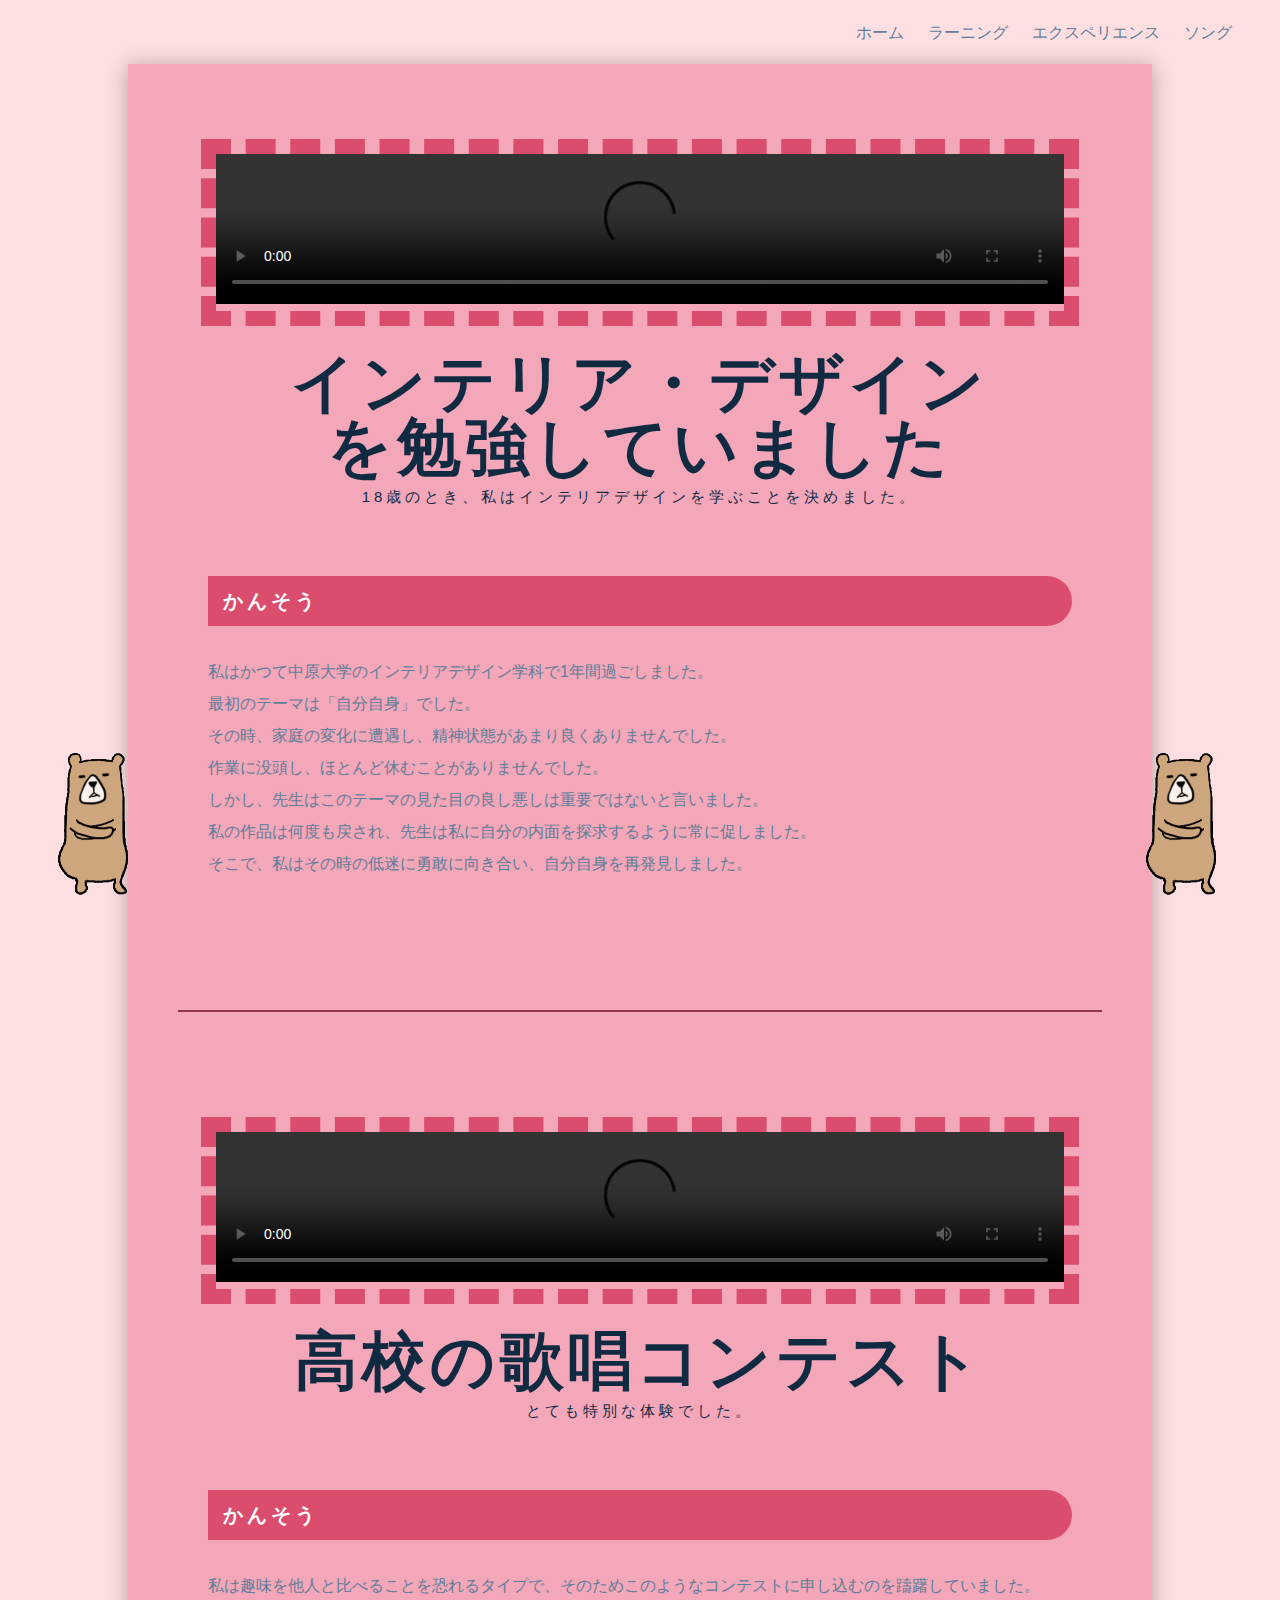
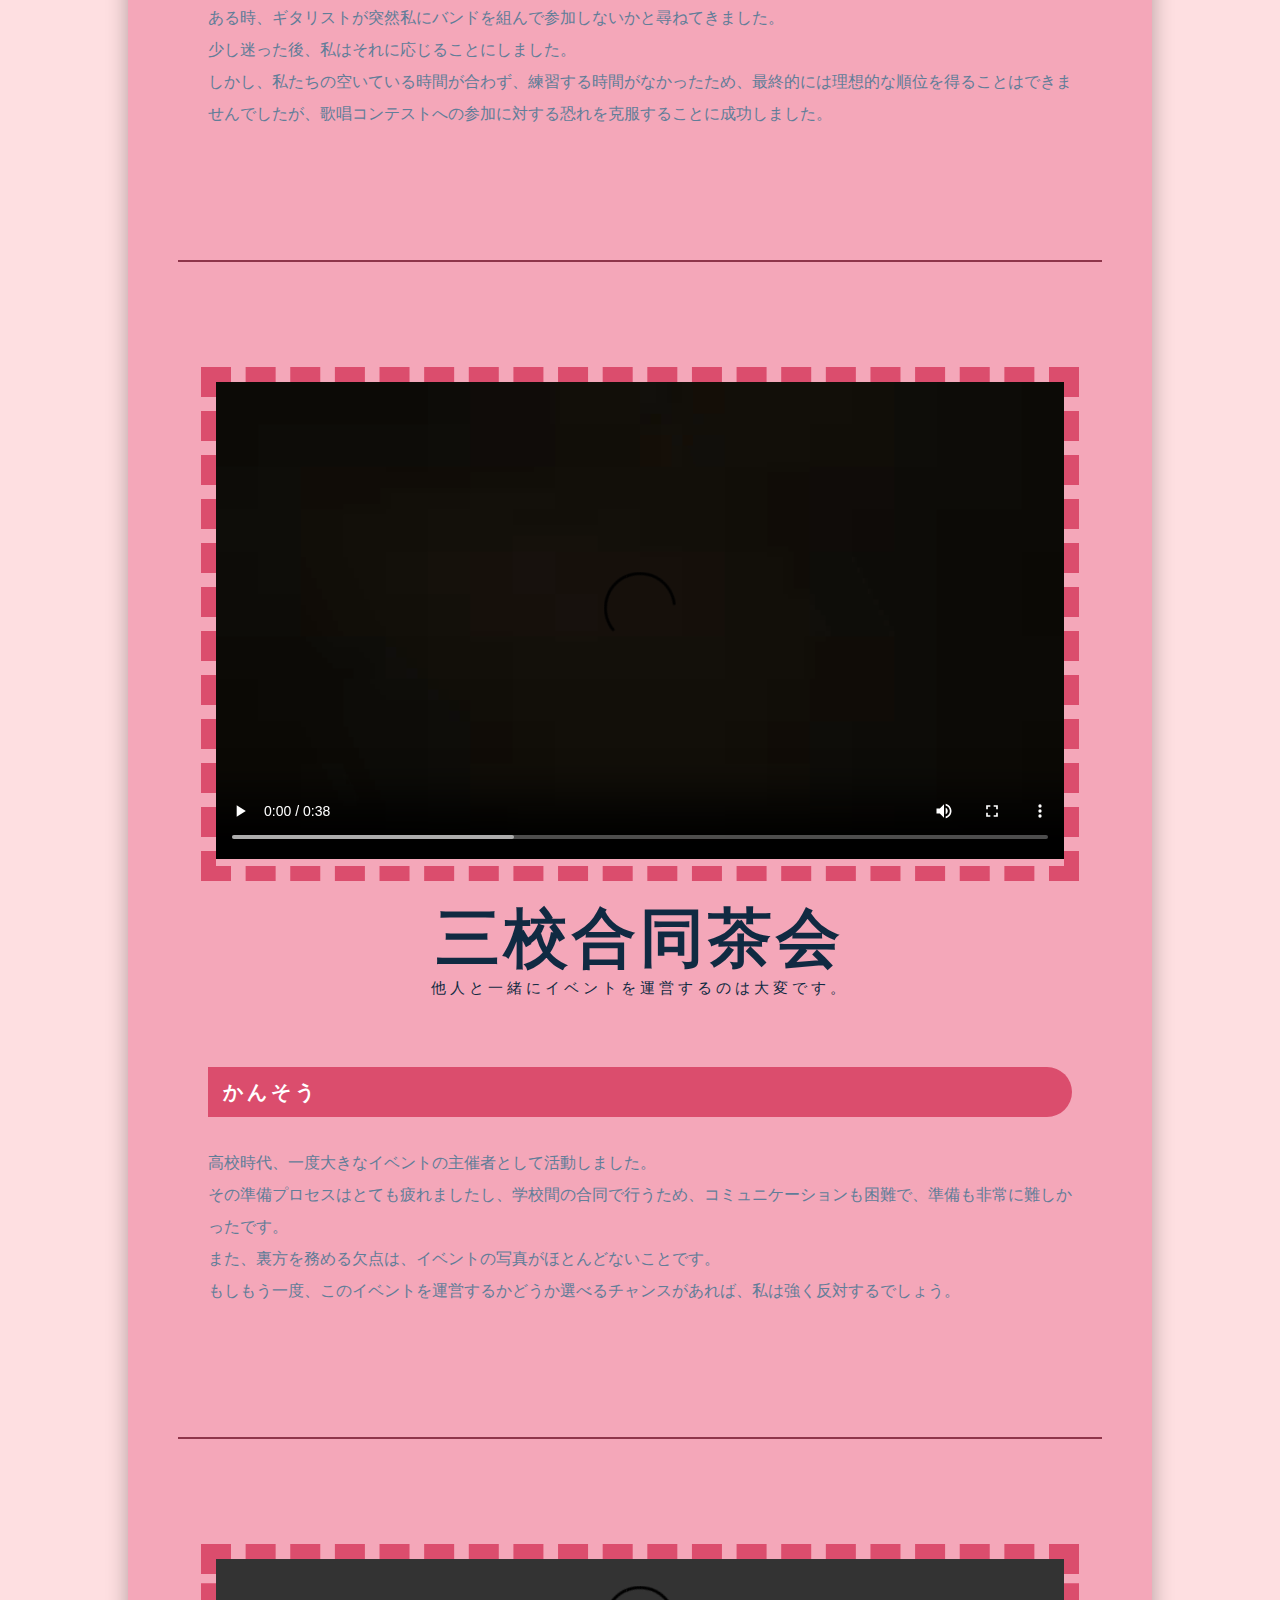
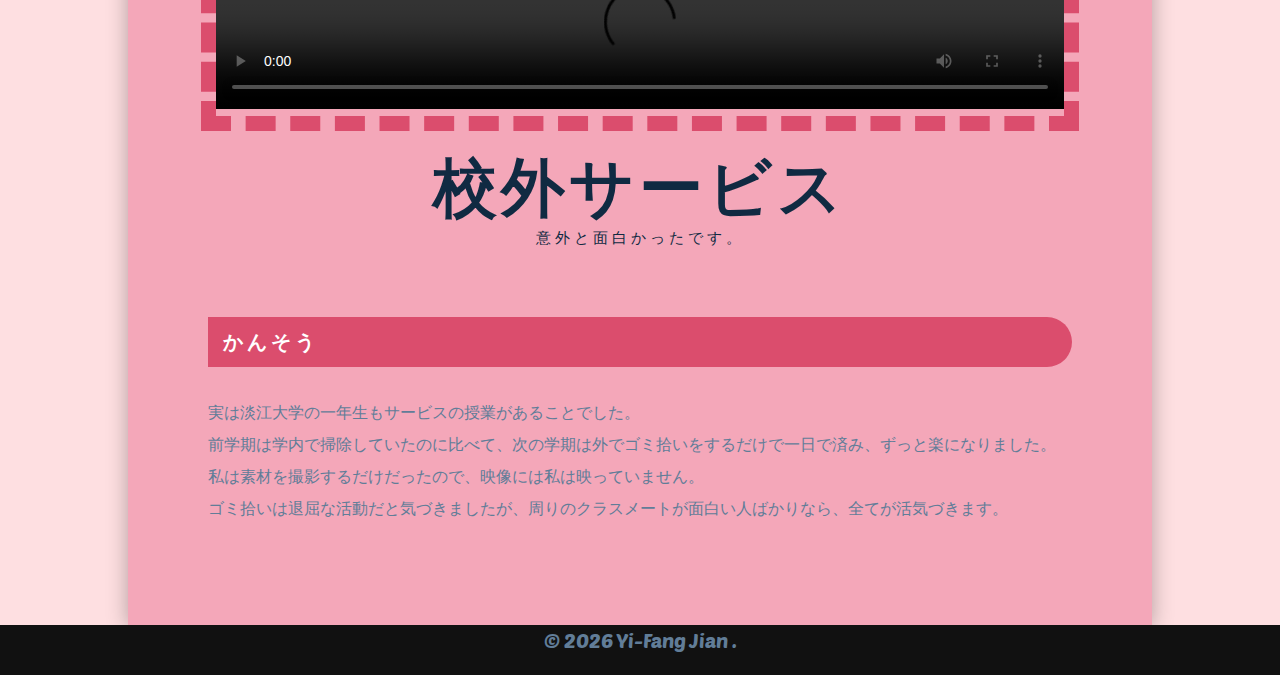
==== learning/learning.html @ a75794bb "all" ====
<!DOCTYPE html>
<html lang="en">
  <head>
    <meta charset="UTF-8" />
    <meta name="viewport" content="width=device-width, initial-scale=1.0" />
    <title>Yi-fang ||エクスペリエンス</title>
    <link rel="preconnect" href="https://fonts.googleapis.com">
    <link rel="preconnect" href="https://fonts.gstatic.com" crossorigin>
    <link href="https://fonts.googleapis.com/css2?family=Poetsen+One&display=swap" rel="stylesheet">
    <!-- css -->
    <link
      rel="stylesheet"
      href="https://cdnjs.cloudflare.com/ajax/libs/font-awesome/6.5.0/css/all.min.css"
      integrity="sha512-Avb2QiuDEEvB4bZJYdft2mNjVShBftLdPG8FJ0V7irTLQ8Uo0qcPxh4Plq7G5tGm0rU+1SPhVotteLpBERwTkw=="
      crossorigin="anonymous"
      referrerpolicy="no-referrer"
    />
    <link rel="stylesheet" href="/style.css" />
  </head>
  <body>

  <!--背景音樂-->

  <audio id="backgroundMusic" loop autoplay volume="0.1">
      <source src="#" type="audio/mp3">
      您的瀏覽器不支持音樂播放。
  </audio>



    <!-- navbar -->
    <nav class="nav" id="nav">
      <div class="nav-center">
        <!-- nav-links -->
        <ul class="nav-links">
          <li>
            <a href="/index.html">ホーム</a>
          </li>
          <li>
            <a href="/personal/ex.html">ラーニング</a>
        </li>
        <li>
            <a href="./learning.html">エクスペリエンス</a>
        </li>
        <li>
            <a href="/lyrics/ly.html">ソング</a>
        </li>
        </ul>
        <button class="nav-btn" id="nav-btn">
          <i class="fa-solid fa-bars"></i>
        </button>
      </div>
    </nav>
    <!-- end of navbar -->

    <!-- sidebar -->
    <aside class="sidebar" id="sidebar">
      <div>
        <button class="close-btn" id="close-btn">
          <i class="fas fa-times"></i>
        </button>
        <ul class="sidebar-links">
          <li>
            <a href="/index.html">ホーム</a>
          </li>
          <li>
            <a href="/personal/ex.html">ラーニング</a>
        </li>
        <li>
            <a href="./learning.html">エクスペリエンス</a>
        </li>
        <li>
            <a href="/lyrics/ly.html">ソング</a>
        </li>
        </ul>
        </ul>
        
      </div>
    </aside>
    <!-- end of sidebar -->

     <!-- resume -->
     <section class="resume" id="target-section">
      <div class="container">
        <div class="header">
          <div class="img-area">
              <video controls src="/media/video2.mp4"></video>
          </div>
          <h1>インテリア・デザイン<br>を勉強していました</h1>
          <h3>18歳のとき、私はインテリアデザインを学ぶことを決めました。</h3>
        </div>
        <div class="main">
          <div class="left">
            <h2>かんそう</h2>
            <p>
              私はかつて中原大学のインテリアデザイン学科で1年間過ごしました。<br>最初のテーマは「自分自身」でした。<br>その時、家庭の変化に遭遇し、精神状態があまり良くありませんでした。<br>作業に没頭し、ほとんど休むことがありませんでした。<br>しかし、先生はこのテーマの見た目の良し悪しは重要ではないと言いました。<br>私の作品は何度も戻され、先生は私に自分の内面を探求するように常に促しました。<br>そこで、私はその時の低迷に勇敢に向き合い、自分自身を再発見しました。</p>
          </div>

        </div>

        <div class="header" id="header2">
          <div class="img-area">
              <video controls src="/media/video1.MOV"></video>
          </div>
          <h1>高校の歌唱コンテスト</h1>
          <h3>とても特別な体験でした。</h3>
        </div>
        <div class="main">
          <div class="left">
            <h2>かんそう</h2>
            <p>
              私は趣味を他人と比べることを恐れるタイプで、そのためこのようなコンテストに申し込むのを躊躇していました。<br>ある時、ギタリストが突然私にバンドを組んで参加しないかと尋ねてきました。<br>少し迷った後、私はそれに応じることにしました。<br>しかし、私たちの空いている時間が合わず、練習する時間がなかったため、最終的には理想的な順位を得ることはできませんでしたが、歌唱コンテストへの参加に対する恐れを克服することに成功しました。</p>
          </div>
        </div>

        <div class="header" id="header2">
          <div class="img-area">
              <video controls src="/media/video4.mp4"></video>
          </div>
          <h1>三校合同茶会</h1>
          <h3>他人と一緒にイベントを運営するのは大変です。</h3>
        </div>
        <div class="main">
          <div class="left">
            <h2>かんそう</h2>
            <p>
              高校時代、一度大きなイベントの主催者として活動しました。<br>その準備プロセスはとても疲れましたし、学校間の合同で行うため、コミュニケーションも困難で、準備も非常に難しかったです。<br>また、裏方を務める欠点は、イベントの写真がほとんどないことです。<br>もしもう一度、このイベントを運営するかどうか選べるチャンスがあれば、私は強く反対するでしょう。
            </p>
          </div>
        </div>

        <div class="header" id="header2">
          <div class="img-area">
              <video controls src="/media/大尾鱸鰻5--- 一起去服學  前導預告＋專業解說.mp4"></video>
          </div>
          <h1>校外サービス</h1>
          <h3>意外と面白かったです。</h3>
        </div>
        <div class="main">
          <div class="left">
            <h2>かんそう</h2>
            <p>
              実は淡江大学の一年生もサービスの授業があることでした。<br>前学期は学内で掃除していたのに比べて、次の学期は外でゴミ拾いをするだけで一日で済み、ずっと楽になりました。<br>私は素材を撮影するだけだったので、映像には私は映っていません。<br>ゴミ拾いは退屈な活動だと気づきましたが、周りのクラスメートが面白い人ばかりなら、全てが活気づきます。
            </p>
          </div>
        </div>



      </div> 
      </section>
  
    <!-- end of resume-->

<!--bear-->
<div class="bear">
  <img src="/media/左下.gif" alt="">
</div>

<div class="bear2">
  <img src="/media/左下.gif" alt="">
</div>



    <!-- footer -->
    <footer class="footer">
      <p>&copy; <span id="date"></span> Yi-fang Jian . </p>
    </footer>
    <!-- end of footer -->
   
    <script src="/script.js"></script>
    
  </body>
</html>
---- style.css ----
/*
=============== 
Variables
===============
*/
:root {
  /* dark shades of primary color*/
  --clr-primary-1: #8E354A;
  --clr-primary-2: #B5495B;
  --clr-primary-3: #E87A90;
  --clr-primary-4: #F4A7B9;
  /* primary/main color */
  --clr-primary-5: #DB4D6D;
  /* lighter shades of primary color */
  --clr-primary-6: #D05A6E;
  --clr-primary-7: #DC9FB4;
  --clr-primary-8: #FEDFE1;
  --clr-primary-9: #EEA9A9;
  --clr-primary-10: #F4A7B9;
 
  --clr-grey-1: hsl(209, 61%, 16%);
  --clr-grey-2: hsl(211, 39%, 23%);
  --clr-grey-3: hsl(209, 34%, 30%);
  --clr-grey-4: hsl(209, 28%, 39%);
 
  --clr-grey-5: hsl(210, 22%, 49%);
  --clr-grey-6: hsl(209, 23%, 60%);
  --clr-grey-7: hsl(211, 27%, 70%);
  --clr-grey-8: hsl(210, 31%, 80%);
  --clr-grey-9: hsl(212, 33%, 89%);
  --clr-grey-10: hsl(210, 36%, 96%);
  --clr-white: #fff;
  --ff-primary: "Roboto", sans-serif;
  --ff-secondary: "Open Sans", sans-serif;
  --transition: all 0.3s linear;
  --spacing: 0.25rem;
  --radius: 0.5rem;
  --light-shadow: 0 5px 15px rgba(0, 0, 0, 0.1);
  --dark-shadow: 0 5px 15px rgba(0, 0, 0, 0.2);
  --max-width: 1170px;
}


*,
::after,
::before {
  margin: 0;
  padding: 0;
  box-sizing: border-box;
}


body {
  font-family: "Poetsen One", sans-serif;
  font-weight: 400;
  font-style: normal;
  background: var(--clr-white);
  color: var(--clr-grey-1);
  line-height: 1.5;
  font-size: 1rem;
  cursor: url("./media/mouse.ico"),auto;
}

ul {
  list-style-type: none;
}

a {
  font-size: 1.8rem;
  text-decoration: none;
}

.nav-links a{
    font-size: 1rem;
}

img:not(.nav-logo) {
  width: 100%;
  display: block;
}

h1,
h2,
h3,
h4 {
  letter-spacing: var(--spacing);
  text-transform: capitalize;
  line-height: 1.25;
  margin-bottom: 0.75rem;
  font-family: var(--ff-primary);
}

h1 {
  font-size: 3rem;
}

h2 {
  font-size: 2rem;
}

h3 {
  font-size: 1.25rem;
}

h4 {
  font-size: 0.875rem;
}

p {
  margin-bottom: 1.25rem;
  color: var(--clr-grey-5);
}

@media screen and (min-width: 800px) {
  h1 {
    font-size: 4rem;
  }
  h2 {
    font-size: 2.5rem;
  }
  h3 {
    font-size: 1.75rem;
  }
  h4 {
    font-size: 1rem;
  }
  body {
    font-size: 1rem;
  }
  h1,
  h2,
  h3,
  h4 {
    line-height: 1;
  }
}

/*背景音樂*/
.fullscreen {
  top: 0;
  left: 0;
  position: fixed;
  margin:0;
  width: 100%;
  height: 100%;
  background: var(--clr-primary-8);
  display: flex;
  justify-content: center;
  align-items: center;
  height: 100%;
  z-index: 1000;
}
.start-button {
  font-size: 20em;
  color: #8E354A;
  cursor: pointer;
  z-index: 1001;
  border: none;
  background-color: #FEDFE1;
}

.start-button:hover{
  color: #E87A90;
  text-shadow: 2px 5px 10px var(--clr-grey-4); /* 添加陰影 */;
}

.social-icons {
  justify-content: center;
  display: flex;
  width: auto;
  align-items: center;
  gap: 8rem;
  font-size: 5rem;
  color: var(--clr-grey-5);
  transition: var(--transition);
  margin-top: 5rem;
}

.social-icons :hover {
  color: var(--clr-grey-5);
}

.btn {
  text-transform: uppercase;
  background: var(--clr-primary-5);
  color: var(--clr-primary-1);
  padding: 0.375rem 0.75rem;
  letter-spacing: var(--spacing);
  display: inline-block;
  font-weight: 700;
  -webkit-transition: var(--transition);
  transition: var(--transition);
  font-size: 0.875rem;
  border: 2px solid transparent;
  cursor: pointer;
  box-shadow: 0 1px 3px rgba(0, 0, 0, 0.2);
  border-radius: var(--radius);
}

.btn:hover {
  color: var(--clr-primary-1);
  background: var(--clr-primary-7);
}

.underline {
  width: 8rem;
  height: 0.25rem;
  background-color: var(--clr-primary-5);
  margin-bottom: 1.25rem;
  margin: 0 auto;
}

/* section */
.section {
  padding: 5rem 0;
}

.section-center {
  width: 90vw;
  margin: 0 auto;
  max-width: 1170px;
}

@media screen and (min-width: 992px) {
  .section-center {
    width: 95vw;
  }
}

.bear{
  width: 15%;
  position: fixed;
  z-index: 999;
  left: 0;
  bottom: 0;
}

.bear2{
  width: 15%;
  position: fixed;
  z-index: 999;
  right: 0;
  bottom: 0;
}


/*
=============== 
Navbar
===============
*/

.nav {
  display: flex;
  justify-content: center;
  align-items: center;
  height: 4rem;
  background-color: var(--clr-primary-8);
}
.nav-center {
  display: flex;
  justify-content: space-between;
  align-items: center;
  width: 100%;
  position: relative;
  margin: 0 auto;
}
.nav-links {
  display: none;
}

.nav-btn {
  position: absolute;
  right: 1.5rem;
  font-size: 2rem;
  border-color: transparent;
  background-color: transparent;
  color: var(--clr-primary-5);
  cursor: pointer;
}

.navbar-fixed {
  position: fixed;
  left: 0;
  top: 0;
  width: 100%;
  background-color: white;
  box-shadow: var(--light-shadow);
  z-index: 5;
}

@media screen and (min-width: 768px) {
  .nav .nav-links {
    display: flex;
    gap: 1.5rem;
    position: absolute;
    right: 3rem;
  }
  .nav li a {
    color: var(--clr-grey-5);
  }
  .nav li a:hover {
    font-size: larger;
    color: var(--clr-primary-5);
    border-bottom: 2px solid rgba(133, 26, 26, 0.547);
  }
  .nav-btn {
    display: none;
  }
}
/*
=============== 
Sidebar
===============
*/
.sidebar {
  position: fixed;
  left: 0;
  top: 0;
  width: 100%;
  height: 100%;
  display: grid;
  justify-content: center;
  align-items: center;
  background-color: var(--clr-grey-10);
  z-index: 5;
  transition: var(--transition);
  transform: translateX(-100%);
  text-align: center;
}
.sidebar .close-btn {
  position: absolute;
  top: 1rem;
  right: 1rem;
  font-size: 2rem;
  border-color: transparent;
  background-color: transparent;
  color: #bb2525;
  cursor: pointer;
}
.sidebar .close-btn:hover {
  color: #e66b6b;
}
.sidebar-links a {
  font-size: 2rem;
  text-transform: capitalize;
  color: var(--clr-grey-5);
  letter-spacing: var(--spacing);
}
.sidebar-links a:hover {
  color: var(--clr-grey-2);
}

.show-sidebar {
  transform: translateX(0);
}

/*
=============== 
me
===============
*/
@keyframes fadeIn {
  from {
    opacity: 0;
  }
  to {
    opacity: 1;
  }
}
.me {
  background-color: var(--clr-primary-8);
}
.me-center {
  animation: fadeIn 2s ease-in-out;
  height: calc(100vh - 4rem);
  display: grid;
  place-items: center;
}


.me .underline {
  margin-left: 0;
  margin-bottom: 0.5rem;
}
.me-info h4 {
  color: var(--clr-grey-4);
  letter-spacing: 1px;
  margin-top: 2rem;
}
.me-img {
  display: none;
  border-radius: var(--radius);
}
.me .social-icons {
  justify-content: start; /*start是從頭開始的意思*/

}
.me .social-icons .social-icon {
  color: var(--clr-primary-1);

}
.me .social-icons .social-icon:hover {
  color: var(--clr-primary-4);
}
.me-btn {
  margin-top: 1.5rem;
}

@media screen and (min-width: 768px) {
  .me-center {
    grid-template-columns: 1fr 1fr;
  }
  .me-img {
    display: block;
    width: 70%;
    position: relative;
  }
  .me-img::before {
    /*執行這個css之前要做什麼*/
    content: ""; /*內容用空的*/
    position: absolute;
    top: 2rem;
    right: -2rem;
    width: 100%;
    height: 100%;
    border: 0.25rem solid var(--clr-primary-5);
    border-radius: var(--radius);
  }
  .me-photo {
    max-width: 25rem;
    max-height: 30rem;
    object-fit: cover; /*讓圖片不會變形*/
    border-radius: var(--radius);
    position: relative; /*如果框框沒有往嚇跑可以設z-index*/
  }
}
/*
=============== 
About
===============
*/
.about-center {
  place-items: center;
  display: grid;
  justify-content: center;
  align-items: center;
  gap: 2rem;
}
.about-info {
  padding: 3rem;
}
.about-title {
  text-align: left;
  margin-bottom: 3rem;
  margin-top: 3rem;
}
.about-title .underline {
  margin-left: 0;
}
.about-img {
  display: block;
  width: 70%;
  position: relative;
  background-origin: var(--radius);
}
.about-img::before {
  content: "";
  position: absolute;
  width: 100%;
  height: 100%;
  border: 0.25rem solid var(--clr-primary-5);
  top: 2rem;
  left: -2rem;
  border-radius: var(--radius);
}
.about-photo {
  max-width: 25rem;
  max-height: 30rem;
  object-fit: cover; /*讓圖片不會變形*/
  border-radius: var(--radius);
  position: relative; /*如果框框沒有往嚇跑可以設z-index*/
}

@media screen and (min-width: 992px) {
  .about-center {
    grid-template-columns: 1fr 1fr;
  }
}

/*
=============== 
projects
===============
*/
.projects .section-title {
  text-align: center;
  margin-bottom: 2rem;
}
.projects-text {
  width: 80vw;
  margin: 0 auto; /*讓它可以置中*/
}
.projects .underline {
  margin-bottom: 1.5rem;
}
.projects-center .project {
  position: relative;
  margin-bottom: 2rem;
  background-color: var(--clr-primary-5);
  border-radius: var(--radius);
}
.projects-center .project::after {
  content: "";
  position: absolute;
  left: 0;
  top: 0;
  width: 100%;
  height: 100%;
  border: 0.25rem solid var(--clr-white);
  opacity: 0;
  transition: var(--transition);
  border-radius: var(--radius);
}
.projects-center .project:hover::after {
  opacity: 1;
  transform: scale(0.8);
}
.projects-center .project-img {
  width: 100%;
  height: 100%;
  object-fit: cover;
  border-radius: var(--radius);
  transition: var(--transition);
}
.projects-center .project-info {
  position: absolute;
  text-align: center;
  left: 50%;
  top: 50%;
  transform: translate(-50%, -50%); /*挪位置*/
  color: var(--clr-white);
  opacity: 0; /*設定可見度*/
  transition: var(--transition); /*字的變化*/
}
.projects-center .project-info p {
  color: var(--clr-white);
}
.projects-center:hover .project-info {
  opacity: 1;
}
.projects-center:hover .project-img {
  opacity: 0.2;
}



@media screen and (min-width: 676px) {
  .projects-center {
    display: grid;
    grid-template-columns: 1fr 1fr;
    column-gap: 2rem;
  }
}
@media screen and (min-width: 992px) {
  .projects-center {
    grid-template-columns: repeat(3, 1fr);
  }
}
@media screen and (min-width: 1170px) {
  .projects-center {
    grid-template-rows: 200px 200px; /*設定grid有兩列*/
    gap: 1rem;
    grid-template-areas: "a b b" "a c d";
  }
  .projects .project-img {
    height: 100%;
  }
  .projects .project {
    height: 100%;
  }
  .projects .project-1 {
    grid-area: a;
  }
  .projects .project-2 {
    grid-area: b;
  }
  .projects .project-3 {
    grid-area: c;
  }
  .projects .project-4 {
    grid-area: d;
  }
}
/*
=============== 
gallery
===============
*/
@keyframes rotate {
  from {
    transform: perspective(1200px) rotateY(0deg);
  }
  to {
    transform: perspective(1200px) rotateY(360deg);
  }
}
.gallery {
  display: flex;
  flex-direction: column;
  justify-content: center;
  align-items: center;
  margin-bottom: 5rem;
  margin-top: 5rem;
  gap: 2rem;
}

#gallery-title{
    display: grid;
    place-items: center;
    
}

#gallery-underline{
    margin-bottom: 1.5rem;
}

.gallery .images {
  margin: 3rem;
  height: 100vh;
  display: grid;
  place-items: center;
  background-color: var(--clr-primary-10);
  position: relative;
  width: 300px;
  height: 200px;
  transform-style: preserve-3d;
  animation: rotate 35s linear infinite;
}
.gallery .images span {
  position: absolute;
  width: 100%;
  height: 100%;
  transform-origin: center;
  transform-style: preserve-3d;
  transform: rotateY(calc(var(--i) * 45deg)) translateZ(380px);
}
.gallery .images span img {
  position: absolute;
  width: 100%;
  height: 100%;
  object-fit: fill;
}

/*
=============== 
Footer
===============
*/
.footer {
  height: 5%;
  background-color: #111;
  display: grid;
  place-items: center;
}
.footer .social-icon {
  color: var(--clr-primary-5);
  
}
.footer .social-icon:hover {
  color: var(--clr-primary-10);
}
.footer p {
  text-transform: capitalize;
  font-size: 1.25rem;
}




/*
=============== 
resume
===============
*/
.resume{
  height: 100%;
  place-items: center;
  background-color: #FEDFE1;
}
.resume .container {
  font-family: "Montserrat", sans-serif;
  background: var(--clr-primary-10);
  max-width: 80%;

 margin-left: auto;
 margin-right: auto;
  padding: 50px;
  box-shadow: 0 2px 20px rgba(0, 0, 0, 0.3);
}
.resume .header {
  text-align: center;
}
#header2{
  padding-top: 5rem;
  margin-top: 5rem;
  border-top: 2px solid #8E354A;
}
.resume .header h1 {
  margin-bottom: 10px;
}
.resume .header h3 {
  text-transform: uppercase;
  font-size: 15px;
  font-weight: 500;
}
.resume .img-area {
  width: 95%;
  object-fit: cover;
  overflow: hidden;
  margin: 25px auto;
  border: 15px dashed var(--clr-primary-5);
}

video{
  width: 100%;
  height: 100%;
}


.resume .main {
  display: flex;
  flex-wrap: wrap;
}
.resume .left {
  flex: 1;
  padding: 30px;
}
.resume .left p {
  line-height: 2;
}
.resume .left ul li {
  line-height: 2;
}
.resume h2 {
  background: var(--clr-primary-5);
  padding: 15px;
  color: #fff;
  margin: 30px 0;
  font-size: 20px;
  border-radius: 0 50px 50px 0;
}
.resume .right {
  flex: 1;
  padding: 30px;
}
.resume .right h3 {
  margin-bottom: 15px;
}
.resume .right p {
  line-height: 2.9;
}
.resume .right ul li {
  line-height: 2;
}

@media only screen and (min-width: 768px) and (max-width: 991px) {
  .resume .container {
    width: 95%;
    height: auto;
  }
  .resume h2 {
    font-size: 18px;
  }
}
@media screen and (max-width: 600px) {
  .resume .main {
    flex-direction: column;
  }
  .resume .left,
  .resume .right {
    flex: none;
    width: 100%;
  }
  .resume .container {
    width: 95%;
    height: auto;
  }
  .resume h2 {
    font-size: 15px;
  }
}



/*
====================
table
====================
*/

.table_center{
  max-width: 65em;
  padding: 3rem;
  display: flex;
  justify-content: center;
  align-items: center;
  flex-direction: column;
  gap: 5rem;
}

table {
  border-style: dashed;
  margin-top: 5rem;
  margin-bottom: 5rem;
  width: 100%; 
  margin: 20px 0;
      }

     
th, td {
  border: 1px solid #bebebe; 
  padding: 8px;
  text-align: center; 
      }

    
th {
  background-color: #f0f0f2; 
  color: rgb(0, 0, 0); 
      }

     
  tr:hover {background-color: #f5f5f5;}

     
  tr:nth-child(odd) {background-color: #f2f2f2;}


  /*
====================
song
====================
*/

audio {
  width: 100%;
  margin: 30px 0;
}


.contain{
  display: flex;
  flex-direction:column;
  justify-content: center;
  align-items: center;
}

#container ul {
  border: 2px solid transparent;
  transition: 0.5s;
  list-style: none;
}
ul li {
  display: flex;
  justify-content: center;
  align-items: center;
  height: 30px;
  font-size: 1rem;
  word-spacing: 0.5rem;
  transition: 0.5s;
}


ul li.active {
  color: #fff;
  transform: scale(1.2);
}
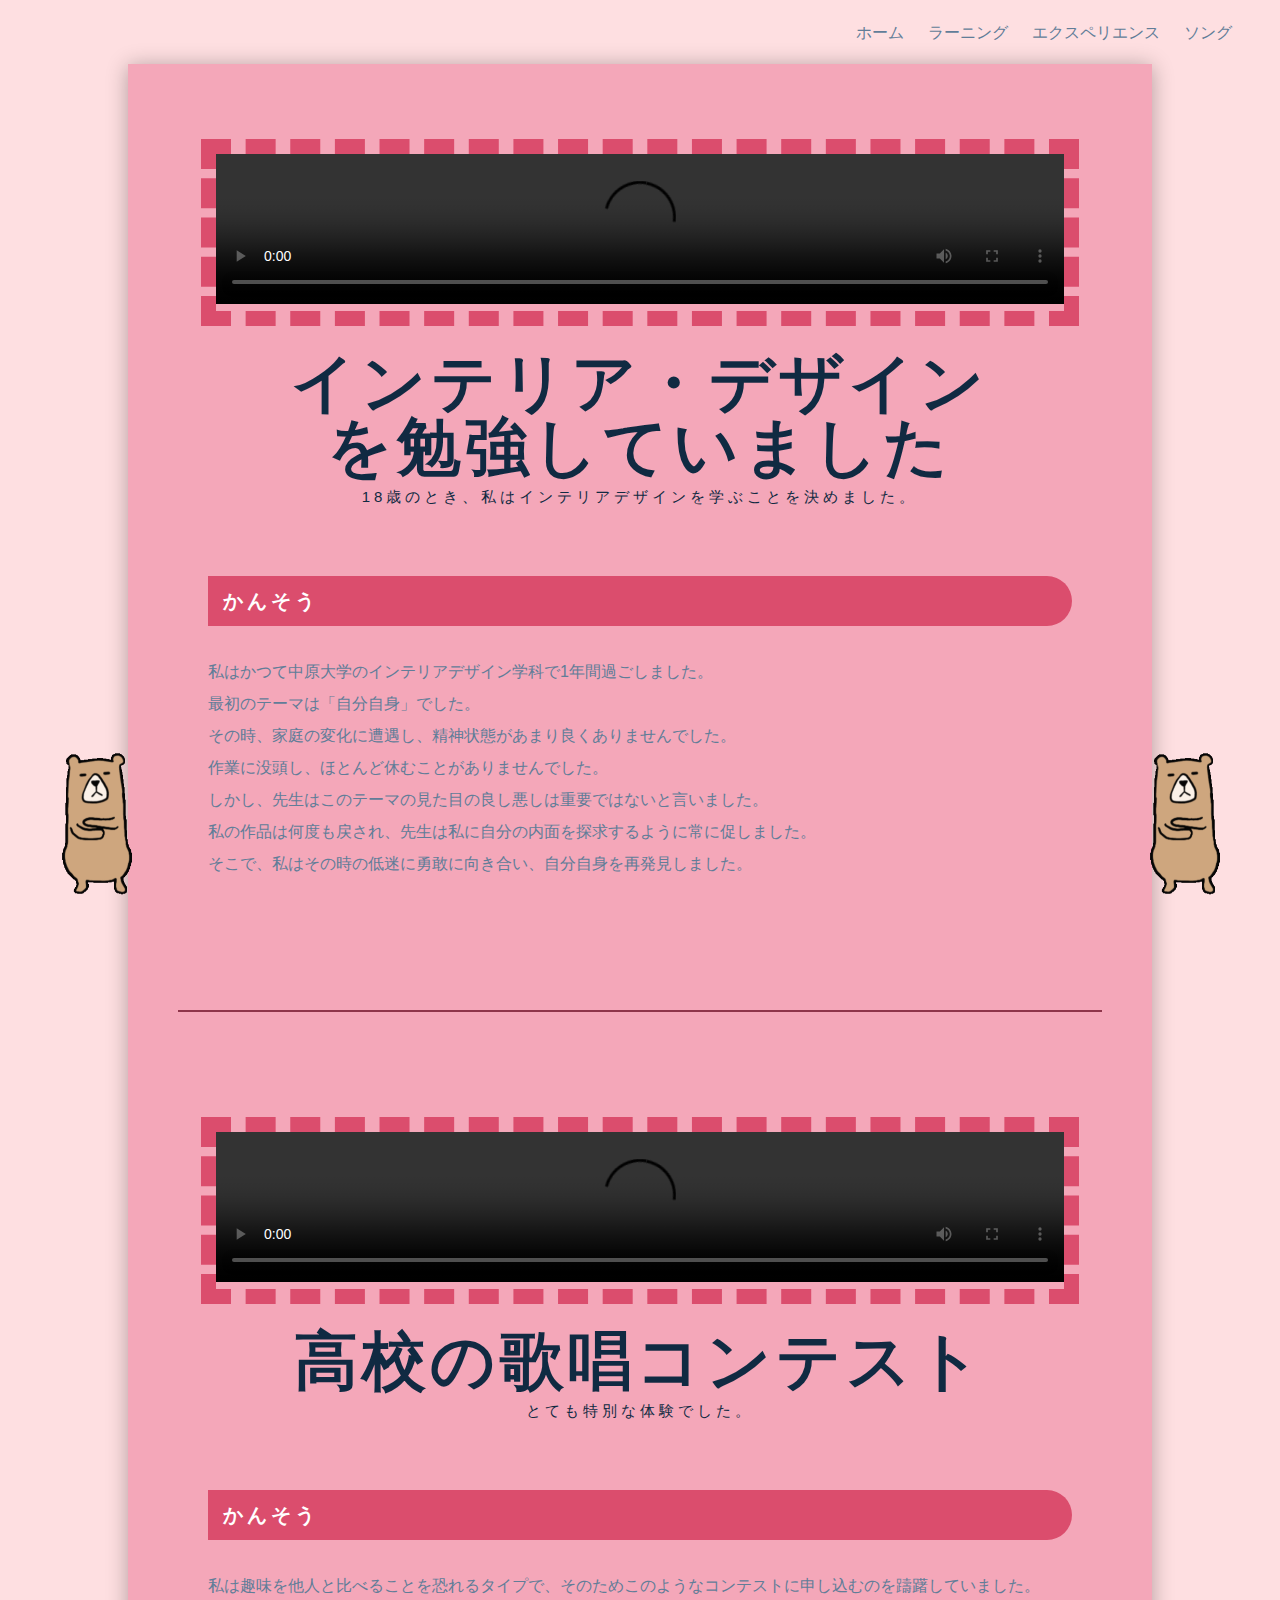
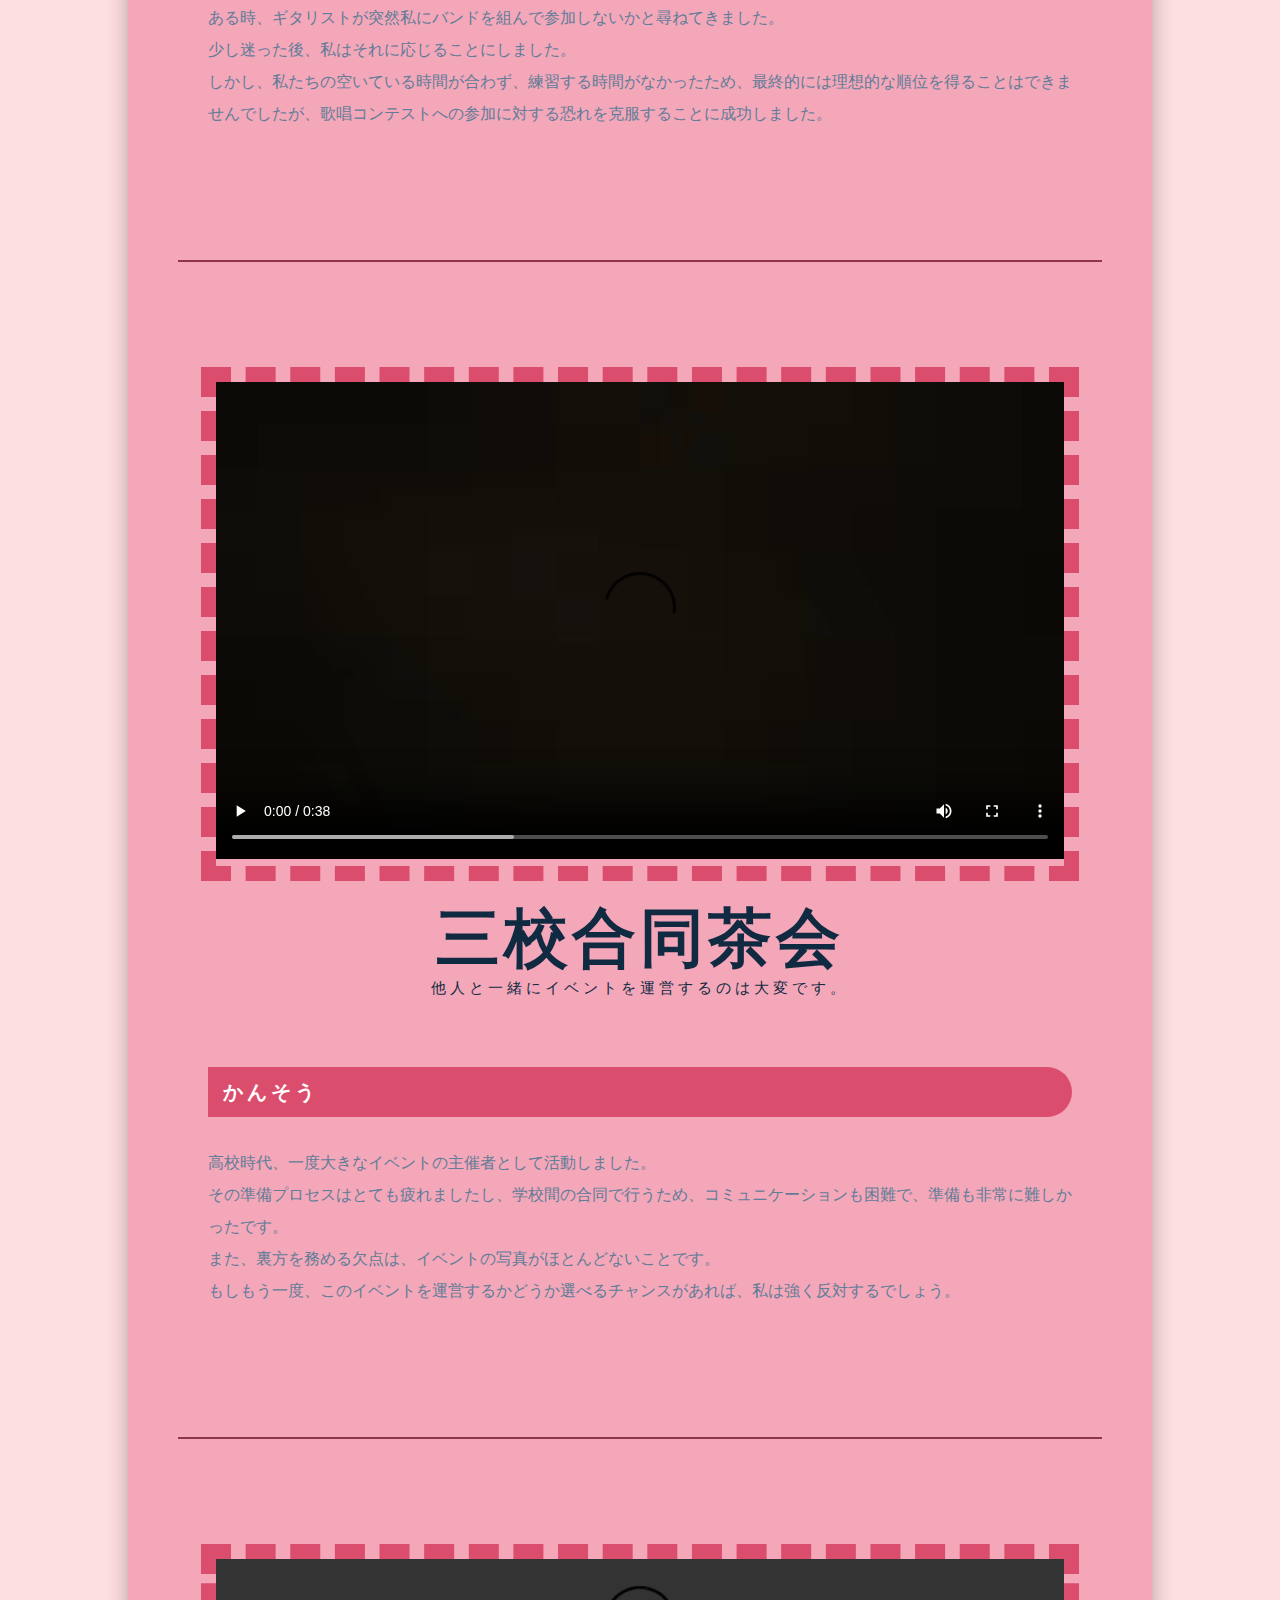
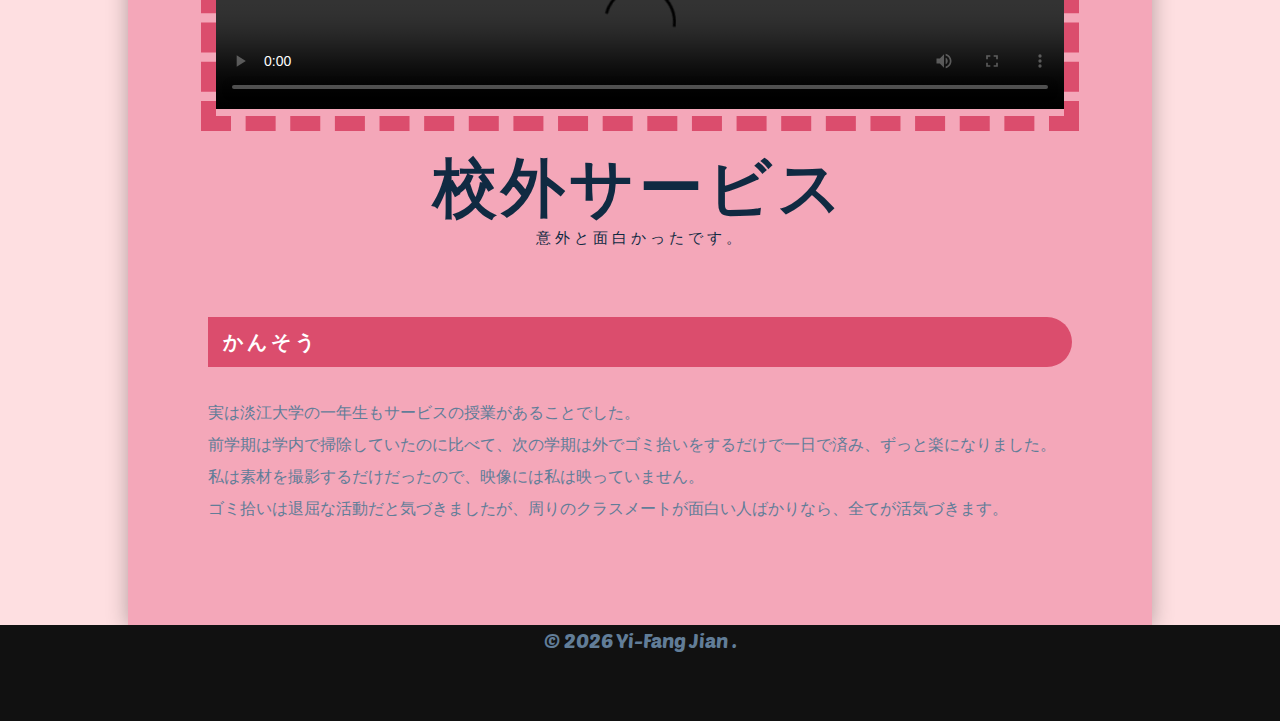
==== commit 8a83b872: "update" ====
--- a/learning/learning.html
+++ b/learning/learning.html
@@ -166,6 +166,28 @@
     <!-- footer -->
     <footer class="footer">
       <p>&copy; <span id="date"></span> Yi-fang Jian . </p>
+      <ul class="social-icons" id="footer-icon">
+        <li>
+          <a href="https://www.facebook.com/yifang.jian.90" class="social-icon">
+            <i class="fa-brands fa-facebook"></i>
+          </a>
+        </li>
+        <li>
+          <a href="https://www.instagram.com/yfj0515/?hl=zh-tw" class="social-icon">
+            <i class="fa-brands fa-instagram"></i>
+          </a>
+        </li>
+        <li>
+          <a href="https://www.tiktok.com/@hinase0515" class="social-icon">
+            <i class="fa-brands fa-tiktok"></i>
+          </a>
+        </li>
+        <li>
+          <a href="https://linevoom.line.me/user/_dSE-OamANE8_QFUoxUDYH7150oeE6Q3f1iq-M7A?utm_medium=windows&utm_source=desktop&utm_campaign=Profile" class="social-icon">
+            <i class="fa-brands fa-line"></i>
+          </a>
+        </li>
+      </ul>
     </footer>
     <!-- end of footer -->
    
--- a/style.css
+++ b/style.css
@@ -177,6 +177,11 @@
   margin-top: 5rem;
 }
 
+#footer-icon{
+ margin-top: auto;
+  margin-bottom: 1rem;
+}
+
 .social-icons :hover {
   color: var(--clr-grey-5);
 }
